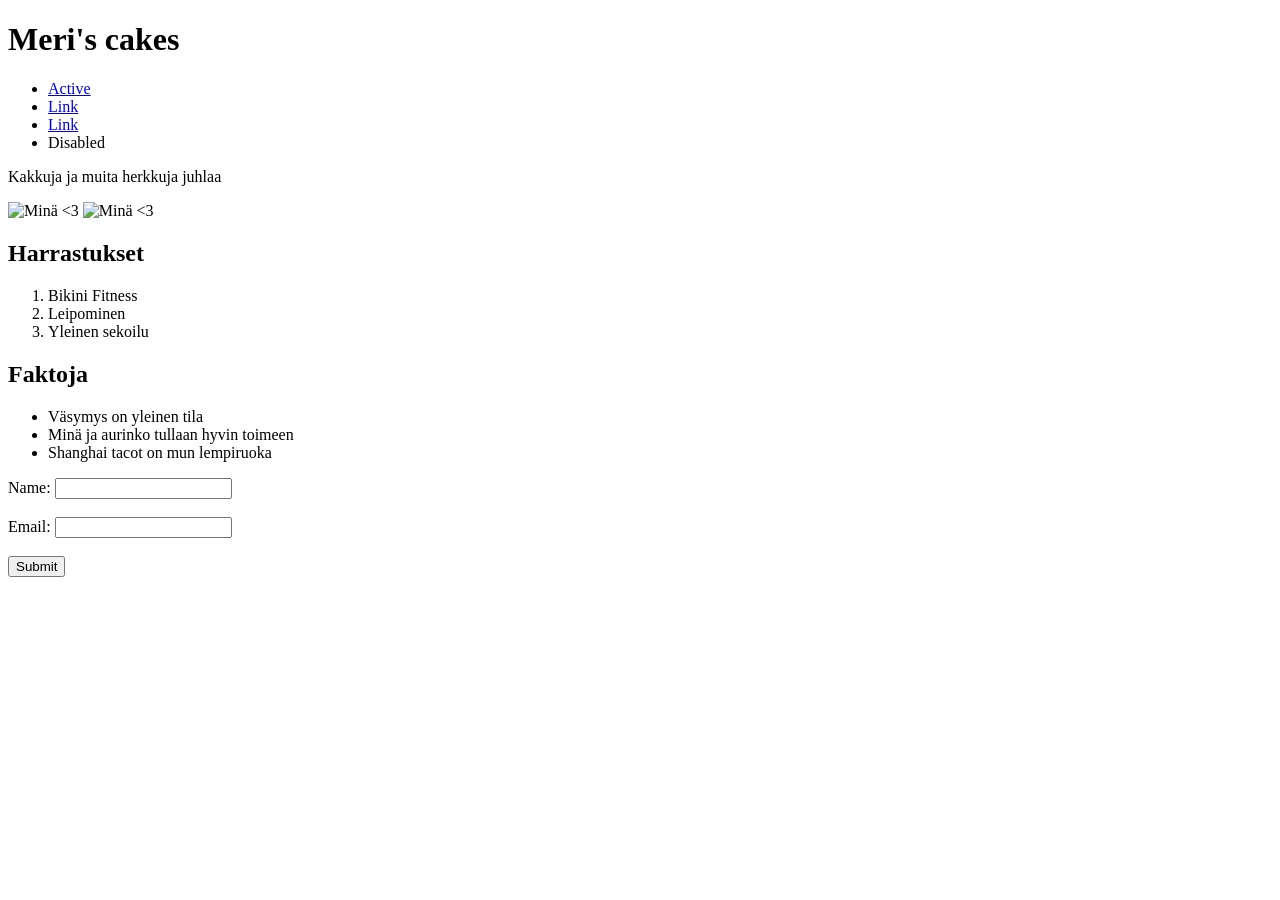
==== WS07_Project/index.html @ d322d149 "Add complete HTML structure and content for Meri's webpage" ====
<!doctype html>
<html lang="en">
  <head>
    <meta charset="UTF-8" />
    <meta name="viewport" content="width=device-width, initial-scale=1.0" />
    <title>Meri's First HTML page</title>
  </head>
  <body>
    <h1>Meri's cakes</h1>
    <ul class="nav nav-underline">
  <li class="nav-item">
    <a class="nav-link active" aria-current="page" href="#">Active</a>
  </li>
  <li class="nav-item">
    <a class="nav-link" href="#">Link</a>
  </li>
  <li class="nav-item">
    <a class="nav-link" href="#">Link</a>
  </li>
  <li class="nav-item">
    <a class="nav-link disabled" aria-disabled="true">Disabled</a>
  </li>
</ul>
    <p>Kakkuja ja muita herkkuja juhlaa</p>
    <img src="./images/Mina.JPG" alt="Minä <3" width="200" />
    <img src="./images/sali.JPG" alt="Minä <3" width="200" />

    <h2>Harrastukset</h2>
    <ol>
      <li>Bikini Fitness</li>
      <li>Leipominen</li>
      <li>Yleinen sekoilu</li>
    </ol>

    <h2>Faktoja</h2>
    <ul>
      <li>Väsymys on yleinen tila</li>
      <li>Minä ja aurinko tullaan hyvin toimeen</li>
      <li>Shanghai tacot on mun lempiruoka</li>
    </ul>

    <form>
      <label for="name">Name:</label>
      <input type="text" id="name" name="name" /><br /><br />
      <label for="email">Email:</label>
      <input type="email" id="email" name="email" /><br /><br />
      <input type="submit" value="Submit" />
    </form>
  </body>
</html>
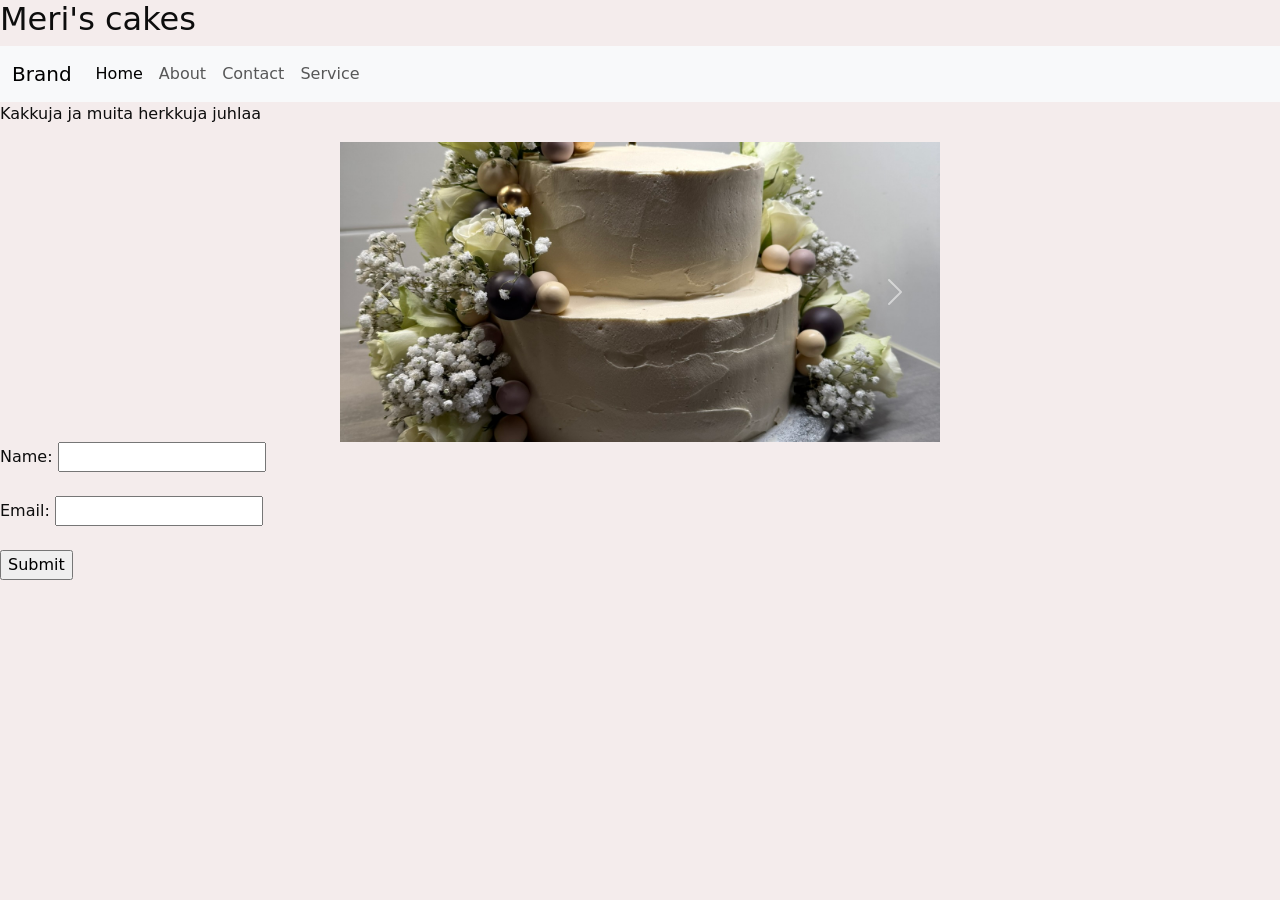
==== commit 76917c47: "chore: clean up empty code change sections in the changes log Co-authored-by: Copilot <copilot@githu" ====
--- a/WS07_Project/index.html
+++ b/WS07_Project/index.html
@@ -4,40 +4,77 @@
     <meta charset="UTF-8" />
     <meta name="viewport" content="width=device-width, initial-scale=1.0" />
     <title>Meri's First HTML page</title>
+ <link
+  href="https://cdn.jsdelivr.net/npm/bootstrap@5.3.2/dist/css/bootstrap.min.css"
+  rel="stylesheet"
+/>
+<link rel="stylesheet" href="style.css" />
   </head>
+  <script src="https://cdn.jsdelivr.net/npm/bootstrap@5.3.2/dist/js/bootstrap.bundle.min.js"></script>
   <body>
     <h1>Meri's cakes</h1>
-    <ul class="nav nav-underline">
-  <li class="nav-item">
-    <a class="nav-link active" aria-current="page" href="#">Active</a>
-  </li>
-  <li class="nav-item">
-    <a class="nav-link" href="#">Link</a>
-  </li>
-  <li class="nav-item">
-    <a class="nav-link" href="#">Link</a>
-  </li>
-  <li class="nav-item">
-    <a class="nav-link disabled" aria-disabled="true">Disabled</a>
-  </li>
-</ul>
+  <nav class="navbar navbar-expand-lg navbar-light bg-light">
+    <div class="container-fluid">
+      <a class="navbar-brand" href="#">Brand</a>
+      <button
+        class="navbar-toggler"
+        type="button"
+        data-bs-toggle="collapse"
+        data-bs-target="#navbarNav"
+        aria-controls="navbarNav"
+        aria-expanded="false"
+        aria-label="Toggle navigation"
+      >
+        <span class="navbar-toggler-icon"></span>
+      </button>
+      <div class="collapse navbar-collapse" id="navbarNav">
+        <ul class="navbar-nav me-auto mb-2 mb-lg-0">
+          <li class="nav-item">
+            <a class="nav-link active" aria-current="page" href="#">Home</a>
+          </li>
+          <li class="nav-item"><a class="nav-link" href="#">About</a></li>
+          <li class="nav-item"><a class="nav-link" href="#">Contact</a></li>
+          <li class="nav-item"><a class="nav-link" href="#">Service</a></li>
+        </ul>
+      </div>
+    </div>
+  </nav>
     <p>Kakkuja ja muita herkkuja juhlaa</p>
-    <img src="./images/Mina.JPG" alt="Minä <3" width="200" />
-    <img src="./images/sali.JPG" alt="Minä <3" width="200" />
 
-    <h2>Harrastukset</h2>
-    <ol>
-      <li>Bikini Fitness</li>
-      <li>Leipominen</li>
-      <li>Yleinen sekoilu</li>
-    </ol>
-
-    <h2>Faktoja</h2>
-    <ul>
-      <li>Väsymys on yleinen tila</li>
-      <li>Minä ja aurinko tullaan hyvin toimeen</li>
-      <li>Shanghai tacot on mun lempiruoka</li>
-    </ul>
+    <div id="carouselExampleFade" class="carousel slide carousel-fade">
+      <div class="carousel-inner">
+        <div class="carousel-item active">
+          <img src="images/kakku.JPEG" class="d-block w-100" alt="..." />
+        </div>
+        <div class="carousel-item">
+          <img src="images/Musta_kakku.JPEG" class="d-block w-100" alt="..." />
+        </div>
+        <div class="carousel-item">
+          <img src="images/Keksit.JPEG" class="d-block w-100" alt="..." />
+        </div>
+        <div class="carousel-item">
+          <img src="images/pinkki_kakku.JPEG" class="d-block w-100" alt="..." />
+        </div>
+      </div>
+      <button
+        class="carousel-control-prev"
+        type="button"
+        data-bs-target="#carouselExampleFade"
+        data-bs-slide="prev"
+      >
+        <span class="carousel-control-prev-icon" aria-hidden="true"></span>
+        <span class="visually-hidden">Previous</span>
+      </button>
+      <button
+        class="carousel-control-next"
+        type="button"
+        data-bs-target="#carouselExampleFade"
+        data-bs-slide="next"
+      >
+        <span class="carousel-control-next-icon" aria-hidden="true"></span>
+        <span class="visually-hidden">Next</span>
+      </button>
+    </div>
 
     <form>
       <label for="name">Name:</label>
--- a/WS07_Project/style.css
+++ b/WS07_Project/style.css
@@ -0,0 +1,25 @@
+body {
+  color: rgb(13, 13, 13);
+}
+
+body {
+  background-color: rgba(222, 197, 197, 0.313);
+}
+
+h1 {
+  font-size: 2em;
+}
+
+.navbar {
+  background-color: rgb(230, 218, 220);
+}
+
+.carousel-item img {
+  width: 100%;
+  height: 300px; 
+  object-fit: cover;   
+}
+#carouselExampleFade {
+  max-width: 600px;
+  margin: 0 auto;     
+}
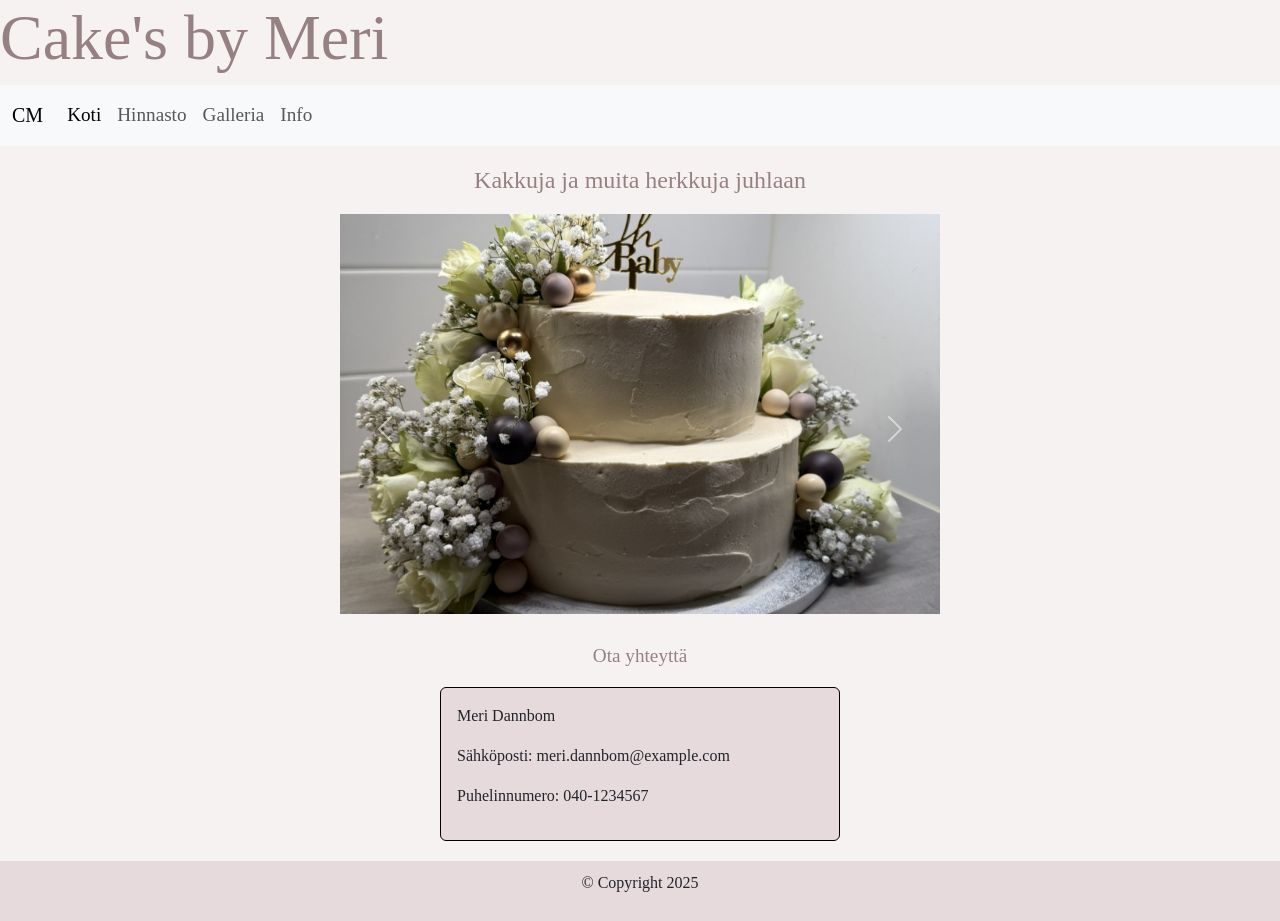
==== commit cd566d88: "Update navigation links to replace 'Tekijästä' with 'Galleria' across multiple pages and add margin " ====
--- a/WS07_Project/index.html
+++ b/WS07_Project/index.html
@@ -4,42 +4,42 @@
     <meta charset="UTF-8" />
     <meta name="viewport" content="width=device-width, initial-scale=1.0" />
     <title>Meri's First HTML page</title>
- <link
-  href="https://cdn.jsdelivr.net/npm/bootstrap@5.3.2/dist/css/bootstrap.min.css"
-  rel="stylesheet"
-/>
-<link rel="stylesheet" href="style.css" />
+    <link
+      href="https://cdn.jsdelivr.net/npm/bootstrap@5.3.2/dist/css/bootstrap.min.css"
+      rel="stylesheet"
+    />
+    <link rel="stylesheet" href="style.css" />
   </head>
   <script src="https://cdn.jsdelivr.net/npm/bootstrap@5.3.2/dist/js/bootstrap.bundle.min.js"></script>
   <body>
-    <h1>Meri's cakes</h1>
-  <nav class="navbar navbar-expand-lg navbar-light bg-light">
-    <div class="container-fluid">
-      <a class="navbar-brand" href="#">Brand</a>
-      <button
-        class="navbar-toggler"
-        type="button"
-        data-bs-toggle="collapse"
-        data-bs-target="#navbarNav"
-        aria-controls="navbarNav"
-        aria-expanded="false"
-        aria-label="Toggle navigation"
-      >
-        <span class="navbar-toggler-icon"></span>
-      </button>
-      <div class="collapse navbar-collapse" id="navbarNav">
-        <ul class="navbar-nav me-auto mb-2 mb-lg-0">
-          <li class="nav-item">
-            <a class="nav-link active" aria-current="page" href="#">Home</a>
-          </li>
-          <li class="nav-item"><a class="nav-link" href="#">About</a></li>
-          <li class="nav-item"><a class="nav-link" href="#">Contact</a></li>
-          <li class="nav-item"><a class="nav-link" href="#">Service</a></li>
-        </ul>
+    <h1>Cake's by Meri</h1>
+    <nav class="navbar navbar-expand-lg navbar-light bg-light">
+      <div class="container-fluid">
+        <a class="navbar-brand" href="#">CM</a>
+        <button
+          class="navbar-toggler"
+          type="button"
+          data-bs-toggle="collapse"
+          data-bs-target="#navbarNav"
+          aria-controls="navbarNav"
+          aria-expanded="false"
+          aria-label="Toggle navigation"
+        >
+          <span class="navbar-toggler-icon"></span>
+        </button>
+        <div class="collapse navbar-collapse" id="navbarNav">
+          <ul class="navbar-nav me-auto mb-2 mb-lg-0">
+            <li class="nav-item">
+              <a class="nav-link active" aria-current="page" href="#">Koti</a>
+            </li>
+            <li class="nav-item"><a class="nav-link" href="Hinnasto.html">Hinnasto</a></li>
+            <li class="nav-item"><a class="nav-link" href="About.html">Galleria</a></li>
+            <li class="nav-item"><a class="nav-link" href="Info.html">Info</a></li>
+          </ul>
+        </div>
       </div>
-    </div>
-  </nav>
-    <p>Kakkuja ja muita herkkuja juhlaa</p>
+    </nav>
+    <h4>Kakkuja ja muita herkkuja juhlaan</h4>
 
     <div id="carouselExampleFade" class="carousel slide carousel-fade">
       <div class="carousel-inner">
@@ -53,7 +53,7 @@
           <img src="images/Keksit.JPEG" class="d-block w-100" alt="..." />
         </div>
         <div class="carousel-item">
-          <img src="images/pinkki_kakku.JPEG" class="d-block w-100" alt="..." />
+          <img src="images/pulla.JPEG" class="d-block w-100" alt="..." />
         </div>
       </div>
       <button
@@ -76,12 +76,18 @@
       </button>
     </div>
 
-    <form>
-      <label for="name">Name:</label>
-      <input type="text" id="name" name="name" /><br /><br />
-      <label for="email">Email:</label>
-      <input type="email" id="email" name="email" /><br /><br />
-      <input type="submit" value="Submit" />
-    </form>
+    <h5>Ota yhteyttä</h5>
+
+<div class="card">
+  <div class="card-body">
+   <p> Meri Dannbom</p>
+   <p>Sähköposti: meri.dannbom@example.com</p>
+   <p>Puhelinnumero: 040-1234567</p>
+  </div>
+</div>
+
+    <footer>
+      <p> © Copyright 2025</p>
+    </footer>
   </body>
 </html>
--- a/WS07_Project/style.css
+++ b/WS07_Project/style.css
@@ -1,25 +1,59 @@
 body {
-  color: rgb(13, 13, 13);
-}
-
-body {
-  background-color: rgba(222, 197, 197, 0.313);
+  background-color: rgba(231, 216, 216, 0.313);
 }
 
 h1 {
-  font-size: 2em;
+  font-size: 4em;
+    font-family: "Vivaldi", cursive;
+  font-size: 4em;
+  color: rgb(150, 128, 131);
 }
 
 .navbar {
   background-color: rgb(230, 218, 220);
+  font-family: vivaldi, cursive;
+  font-size: 1.2em;
+  margin-bottom: 20px;
+}
+
+h4 {
+  font-family: vivaldi, cursive;
+  font-size: 1.5em;
+  color: rgb(150, 128, 131);
+  text-align: center;
+  margin-bottom: 20px;
 }
 
 .carousel-item img {
   width: 100%;
-  height: 300px; 
+  height: 400px; 
   object-fit: cover;   
 }
 #carouselExampleFade {
   max-width: 600px;
   margin: 0 auto;     
 }
+
+img {
+  margin-bottom: 30px;
+}
+h5 {
+  font-family: vivaldi, cursive;
+  font-size: 1.2em;
+  color: rgb(150, 128, 131);
+  text-align: center;
+}
+.card {
+  max-width: 400px;
+  margin: 20px auto;
+  background-color: rgb(230, 218, 220);
+  border: 1px solid #000000;
+  font-family: vijaya, serif;
+}
+
+footer {
+  background-color: rgb(230, 218, 220);
+  text-align: center;
+  padding: 10px;
+  font-family: vijaya, serif;
+}
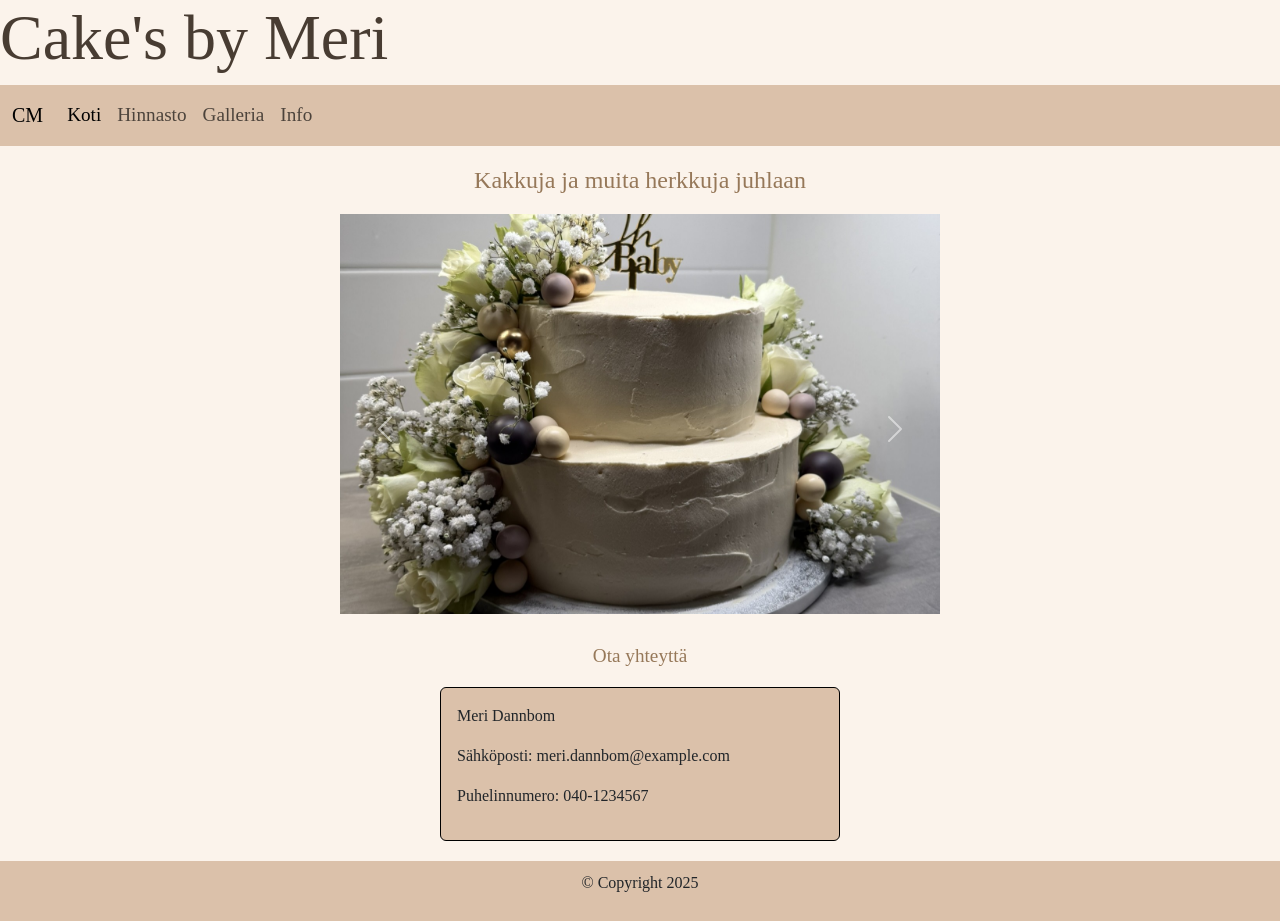
==== commit c0fcfafc: "Refactor code structure for improved readability and maintainability" ====
--- a/WS07_Project/index.html
+++ b/WS07_Project/index.html
@@ -13,7 +13,7 @@
   <script src="https://cdn.jsdelivr.net/npm/bootstrap@5.3.2/dist/js/bootstrap.bundle.min.js"></script>
   <body>
     <h1>Cake's by Meri</h1>
-    <nav class="navbar navbar-expand-lg navbar-light bg-light">
+    <nav class="navbar navbar-expand-lg navbar-light">
       <div class="container-fluid">
         <a class="navbar-brand" href="#">CM</a>
         <button
--- a/WS07_Project/style.css
+++ b/WS07_Project/style.css
@@ -1,16 +1,16 @@
 body {
-  background-color: rgba(231, 216, 216, 0.313);
+  background-color: rgba(250, 240, 230, 0.8);
 }
 
 h1 {
   font-size: 4em;
     font-family: "Vivaldi", cursive;
   font-size: 4em;
-  color: rgb(150, 128, 131);
+  color: rgb(72, 60, 50);
 }
 
 .navbar {
-  background-color: rgb(230, 218, 220);
+  background-color: rgb(219, 193, 170);
   font-family: vivaldi, cursive;
   font-size: 1.2em;
   margin-bottom: 20px;
@@ -19,7 +19,7 @@
 h4 {
   font-family: vivaldi, cursive;
   font-size: 1.5em;
-  color: rgb(150, 128, 131);
+  color: rgb(150, 120, 89);
   text-align: center;
   margin-bottom: 20px;
 }
@@ -40,19 +40,19 @@
 h5 {
   font-family: vivaldi, cursive;
   font-size: 1.2em;
-  color: rgb(150, 128, 131);
+  color: rgb(150, 120, 89);
   text-align: center;
 }
 .card {
   max-width: 400px;
   margin: 20px auto;
-  background-color: rgb(230, 218, 220);
+  background-color: rgb(219, 193,170);
   border: 1px solid #000000;
   font-family: vijaya, serif;
 }
 
 footer {
-  background-color: rgb(230, 218, 220);
+  background-color: rgb(219, 193,170);
   text-align: center;
   padding: 10px;
   font-family: vijaya, serif;
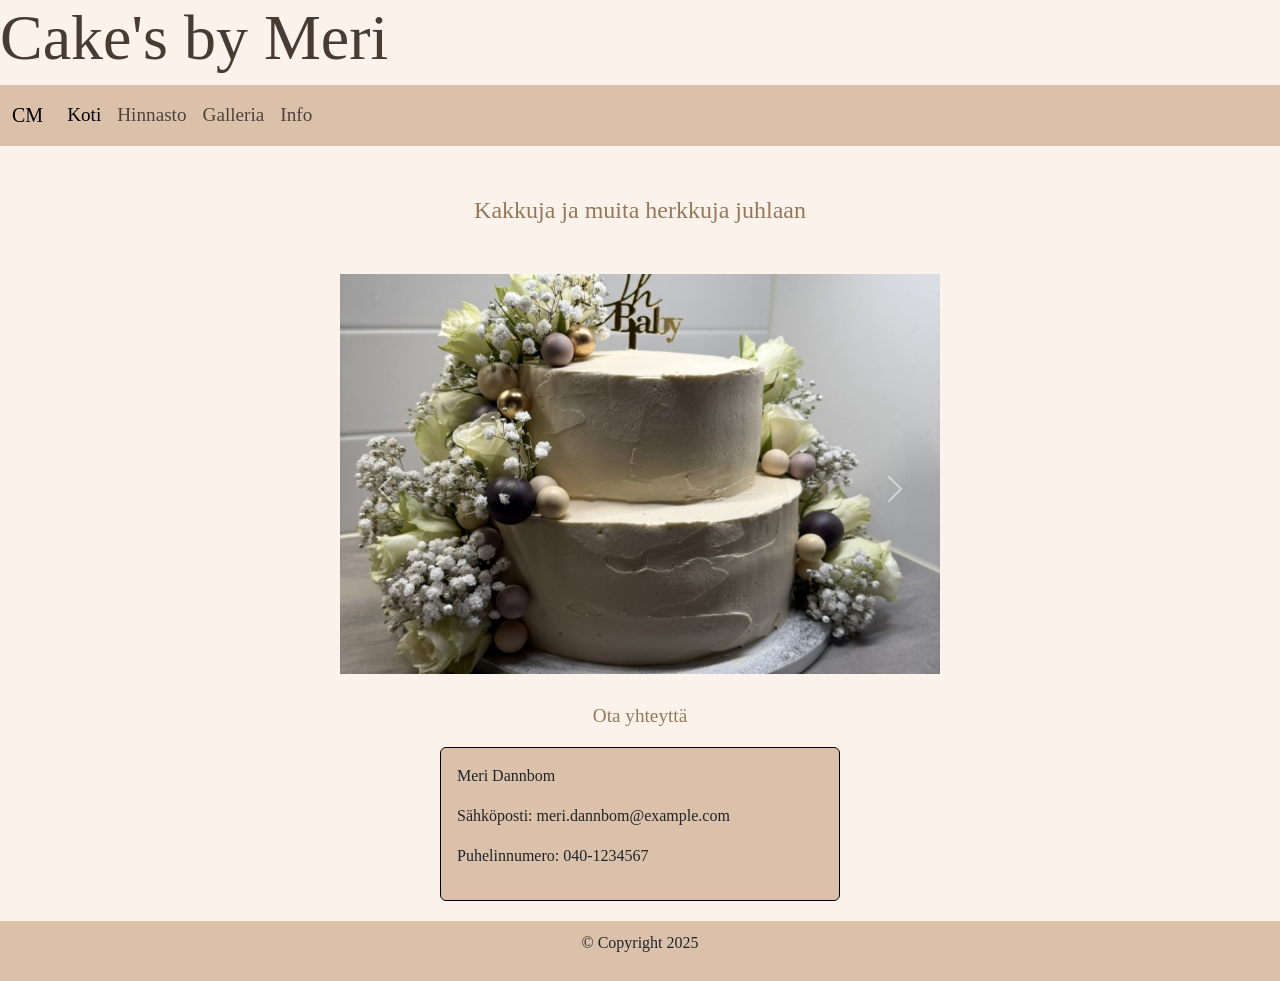
==== commit 0354333e: "Refactor HTML structure for improved readability and consistency across multiple pages" ====
--- a/WS07_Project/index.html
+++ b/WS07_Project/index.html
@@ -10,8 +10,9 @@
     />
     <link rel="stylesheet" href="style.css" />
   </head>
-  <script src="https://cdn.jsdelivr.net/npm/bootstrap@5.3.2/dist/js/bootstrap.bundle.min.js"></script>
+
   <body>
+    <script src="https://cdn.jsdelivr.net/npm/bootstrap@5.3.2/dist/js/bootstrap.bundle.min.js"></script>
     <h1>Cake's by Meri</h1>
     <nav class="navbar navbar-expand-lg navbar-light">
       <div class="container-fluid">
@@ -32,9 +33,15 @@
             <li class="nav-item">
               <a class="nav-link active" aria-current="page" href="#">Koti</a>
             </li>
-            <li class="nav-item"><a class="nav-link" href="Hinnasto.html">Hinnasto</a></li>
-            <li class="nav-item"><a class="nav-link" href="About.html">Galleria</a></li>
-            <li class="nav-item"><a class="nav-link" href="Info.html">Info</a></li>
+            <li class="nav-item">
+              <a class="nav-link" href="Hinnasto.html">Hinnasto</a>
+            </li>
+            <li class="nav-item">
+              <a class="nav-link" href="About.html">Galleria</a>
+            </li>
+            <li class="nav-item">
+              <a class="nav-link" href="Info.html">Info</a>
+            </li>
           </ul>
         </div>
       </div>
@@ -78,16 +85,16 @@
 
     <h5>Ota yhteyttä</h5>
 
-<div class="card">
-  <div class="card-body">
-   <p> Meri Dannbom</p>
-   <p>Sähköposti: meri.dannbom@example.com</p>
-   <p>Puhelinnumero: 040-1234567</p>
-  </div>
-</div>
+    <div class="card">
+      <div class="card-body">
+        <p>Meri Dannbom</p>
+        <p>Sähköposti: meri.dannbom@example.com</p>
+        <p>Puhelinnumero: 040-1234567</p>
+      </div>
+    </div>
 
     <footer>
-      <p> © Copyright 2025</p>
+      <p>© Copyright 2025</p>
     </footer>
   </body>
 </html>
--- a/WS07_Project/style.css
+++ b/WS07_Project/style.css
@@ -13,7 +13,7 @@
   background-color: rgb(219, 193, 170);
   font-family: vivaldi, cursive;
   font-size: 1.2em;
-  margin-bottom: 20px;
+  margin-bottom: 50px;
 }
 
 h4 {
@@ -21,7 +21,7 @@
   font-size: 1.5em;
   color: rgb(150, 120, 89);
   text-align: center;
-  margin-bottom: 20px;
+  margin-bottom: 50px;
 }
 
 .carousel-item img {
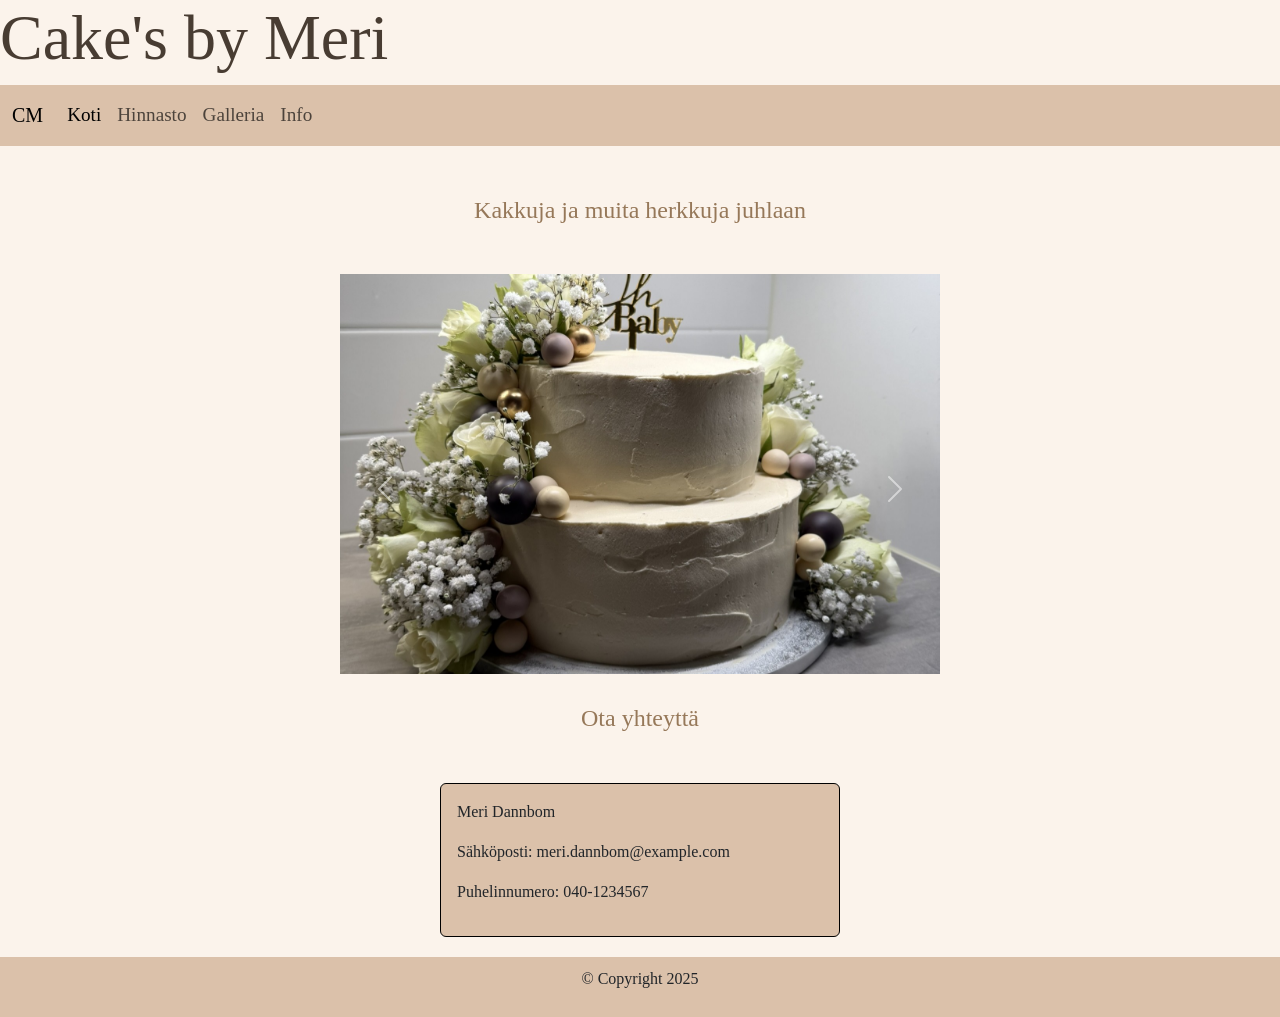
==== commit 2293f298: "Update heading styles for consistency across About, Info, and index pages" ====
--- a/WS07_Project/index.html
+++ b/WS07_Project/index.html
@@ -46,7 +46,7 @@
         </div>
       </div>
     </nav>
-    <h4>Kakkuja ja muita herkkuja juhlaan</h4>
+    <h2 class="small-heading">Kakkuja ja muita herkkuja juhlaan</h2>
 
     <div id="carouselExampleFade" class="carousel slide carousel-fade">
       <div class="carousel-inner">
@@ -83,7 +83,7 @@
       </button>
     </div>
 
-    <h5>Ota yhteyttä</h5>
+    <h5 class="small-heading">Ota yhteyttä</h5>
 
     <div class="card">
       <div class="card-body">
--- a/WS07_Project/style.css
+++ b/WS07_Project/style.css
@@ -16,7 +16,7 @@
   margin-bottom: 50px;
 }
 
-h4 {
+.small-heading {
   font-family: vivaldi, cursive;
   font-size: 1.5em;
   color: rgb(150, 120, 89);
